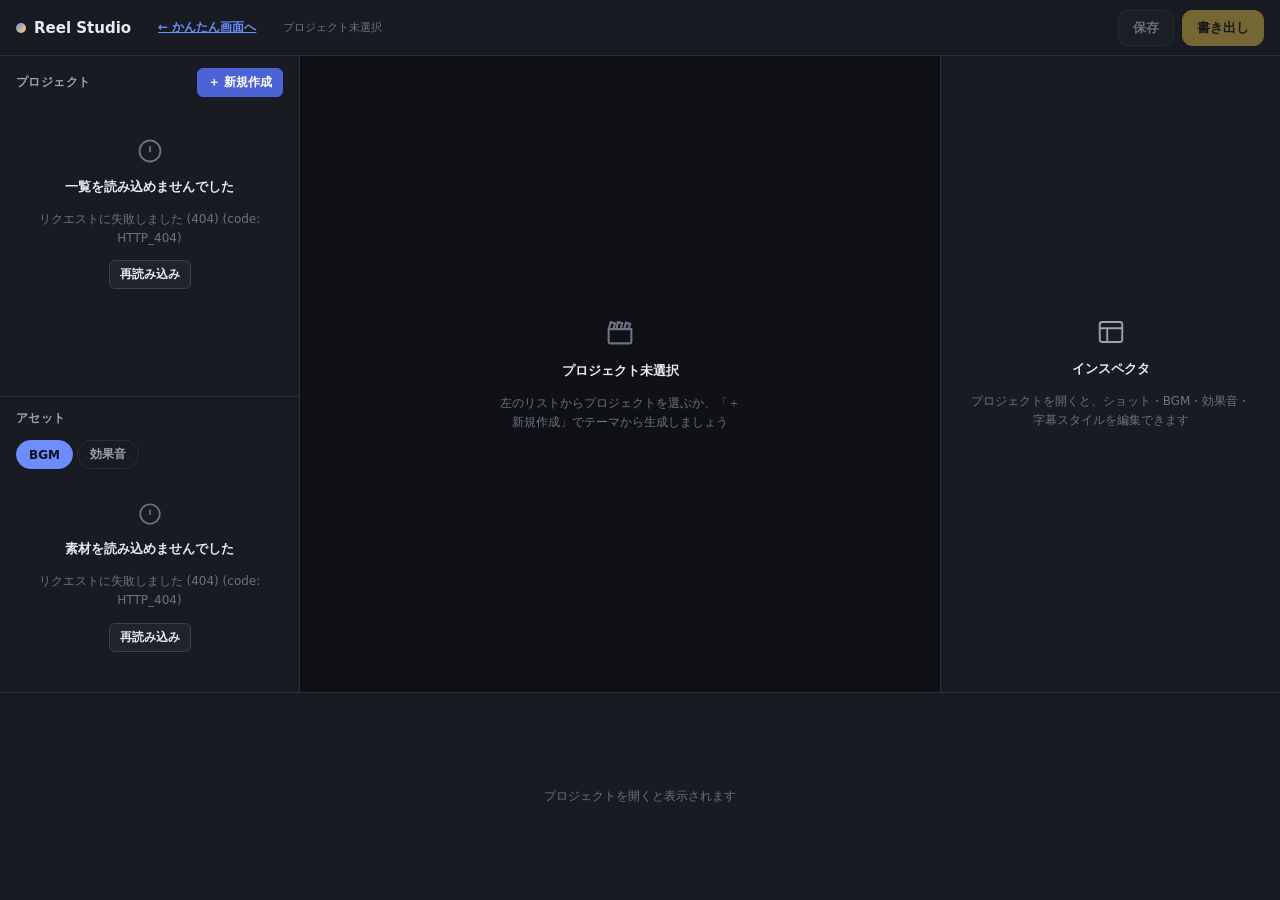
==== studio/web/pro.html @ 77974818 "Studio: add bright "simple mode" as default UI, keep pro UI behind ?pro=1 初心者・高校生でも迷わないよう、Studioを2モー" ====
<!DOCTYPE html>
<html lang="ja">
<head>
  <meta charset="UTF-8" />
  <meta name="viewport" content="width=device-width, initial-scale=1.0" />
  <title>Reel Studio — リール編集</title>
  <meta name="color-scheme" content="dark" />
  <link rel="stylesheet" href="./styles/tokens.css" />
  <link rel="stylesheet" href="./styles/base.css" />
  <link rel="stylesheet" href="./styles/layout.css" />
  <link rel="stylesheet" href="./styles/components.css" />
</head>
<body>
  <a class="visually-hidden" href="#pane-inspector">インスペクタへスキップ</a>

  <div class="app-shell" id="app-shell">
    <header class="app-header" id="app-header">
      <!-- ヘッダーは app.js が描画（プロジェクト名・保存/書き出し・進捗） -->
    </header>

    <section class="pane pane-left" aria-label="プロジェクトとアセット">
      <div class="pane-left__section" id="pane-projects"></div>
      <div class="pane-left__section" id="pane-assets"></div>
    </section>

    <section class="pane pane-center" id="pane-preview" aria-label="プレビュー"></section>

    <section class="pane pane-right" id="pane-inspector" aria-label="インスペクタ" tabindex="-1"></section>

    <section class="pane pane-timeline" id="pane-timeline" aria-label="タイムライン"></section>
  </div>

  <script type="module" src="./app.js"></script>
</body>
</html>
---- studio/web/styles/tokens.css ----
/* Reel Studio — デザイントークン（docs/STUDIO-DESIGN.md 準拠） */
:root {
  /* ベースカラー（設計書指定） */
  --bg: #0F1115;
  --panel: #181B22;
  --panel-raised: #1F232C;
  --border: #2A2F3A;
  --border-strong: #3A4152;
  --text: #E8EAF0;
  --text-dim: #9AA1B2;
  --text-faint: #6B7284;
  --accent: #6C8CFF;      /* ブランドアクセント（境界線・リンク・フォーカス表示用） */
  --accent2: #FFD84D;     /* セカンダリアクセント（強調バッジ・警告寄りの見出し） */

  /* ボタン塗りつぶし用の派生シェード（WCAG AA 文字コントラスト確保のため算出） */
  --accent-fill: #4C63D6;      /* accent の濃色版。白文字とのコントラスト比 ≈ 5.1:1 */
  --accent-fill-hover: #5A72E8;
  --accent2-fill: #FFD84D;     /* 濃色テキストとのコントラスト比 ≈ 12:1 */
  --accent2-fill-hover: #FFE07A;

  --danger: #FF6B6B;
  --danger-fill: #E5484D;
  --success: #4ADE80;
  --warning: #FFB84D;

  --radius: 10px;
  --radius-sm: 6px;
  --radius-lg: 14px;

  --font-ui: "Inter", "Noto Sans JP", -apple-system, BlinkMacSystemFont,
    "Hiragino Sans", "Hiragino Kaku Gothic ProN", "Yu Gothic", "Segoe UI",
    system-ui, sans-serif;
  --font-mono: ui-monospace, "SF Mono", Menlo, Consolas, monospace;

  --shadow-1: 0 1px 2px rgba(0, 0, 0, 0.4);
  --shadow-2: 0 4px 16px rgba(0, 0, 0, 0.45);
  --shadow-3: 0 12px 32px rgba(0, 0, 0, 0.55);

  --space-1: 4px;
  --space-2: 8px;
  --space-3: 12px;
  --space-4: 16px;
  --space-5: 24px;
  --space-6: 32px;

  --transition-fast: 120ms ease;
  --transition-base: 200ms ease;

  --focus-ring: 0 0 0 2px var(--bg), 0 0 0 4px var(--accent);

  --z-toast: 1000;
  --z-overlay: 500;
  --z-sticky: 100;
}

/* ---------------------------------------------------------------------
 * かんたんモード用トークン（明るいテーマ）
 * `.theme-simple` を <html> に付けたときだけ有効化する。プロモードの
 * 既存ダークテーマ（:root の値）には一切影響しない。
 * ------------------------------------------------------------------- */
.theme-simple {
  --bg: #F6F8FE;
  --panel: #FFFFFF;
  --panel-raised: #FFFFFF;
  --border: #E4E9F4;
  --border-strong: #C9D3EE;
  --text: #1F2430;
  --text-dim: #66708A;
  --text-faint: #8891A8;

  --accent: #5B7CFF;
  --accent2: #9B6CFF;
  --accent-fill: #5B7CFF;
  --accent-fill-hover: #4A6AE8;
  --accent2-fill: #9B6CFF;
  --accent2-fill-hover: #8A5AE8;

  --danger: #E5484D;
  --danger-fill: #E5484D;
  --success: #34C77B;
  --warning: #FF8A5C;

  --radius: 16px;
  --radius-sm: 12px;
  --radius-lg: 20px;

  --shadow-1: 0 2px 8px rgba(31, 36, 48, 0.06);
  --shadow-2: 0 8px 24px rgba(31, 36, 48, 0.10);
  --shadow-3: 0 16px 40px rgba(31, 36, 48, 0.14);

  --focus-ring: 0 0 0 2px #ffffff, 0 0 0 4px var(--accent);

  color-scheme: light;
}
---- studio/web/styles/base.css ----
/* Reel Studio — ベースリセット・タイポグラフィ */
*, *::before, *::after { box-sizing: border-box; }

html, body {
  height: 100%;
  margin: 0;
  padding: 0;
}

body {
  background: var(--bg);
  color: var(--text);
  font-family: var(--font-ui);
  font-size: 14px;
  line-height: 1.6;
  -webkit-font-smoothing: antialiased;
  overflow: hidden; /* アプリシェルは自前でスクロール領域を管理 */
}

h1, h2, h3, h4, p { margin: 0; }

button, input, select, textarea {
  font-family: inherit;
  font-size: inherit;
  color: inherit;
}

button {
  background: none;
  border: none;
  cursor: pointer;
  color: var(--text);
}
button:disabled { cursor: not-allowed; opacity: 0.45; }

a { color: var(--accent); }

::selection { background: var(--accent-fill); color: #fff; }

/* スクロールバー（ダーク基調に統一） */
::-webkit-scrollbar { width: 8px; height: 8px; }
::-webkit-scrollbar-track { background: transparent; }
::-webkit-scrollbar-thumb { background: var(--border-strong); border-radius: 8px; }
::-webkit-scrollbar-thumb:hover { background: var(--text-faint); }

/* フォーカスリング（キーボード操作の可視化を必須化） */
:focus { outline: none; }
:focus-visible {
  outline: none;
  box-shadow: var(--focus-ring);
  border-radius: var(--radius-sm);
}

.visually-hidden {
  position: absolute;
  width: 1px; height: 1px;
  padding: 0; margin: -1px;
  overflow: hidden;
  clip: rect(0, 0, 0, 0);
  white-space: nowrap;
  border: 0;
}

svg { display: block; }
---- studio/web/styles/layout.css ----
/* Reel Studio — アプリシェルのグリッドレイアウト */

.app-shell {
  display: grid;
  grid-template-columns: 300px minmax(0, 1fr) 340px;
  grid-template-rows: 56px minmax(0, 1fr) 208px;
  grid-template-areas:
    "header header header"
    "left   center right"
    "timeline timeline timeline";
  height: 100vh;
  width: 100vw;
  overflow: hidden;
}

.app-header {
  grid-area: header;
  display: flex;
  align-items: center;
  gap: var(--space-4);
  padding: 0 var(--space-4);
  background: var(--panel);
  border-bottom: 1px solid var(--border);
  z-index: var(--z-sticky);
}

.app-header__brand {
  display: flex;
  align-items: center;
  gap: var(--space-2);
  font-weight: 700;
  font-size: 15px;
  white-space: nowrap;
}
.app-header__brand .logo-dot {
  width: 10px; height: 10px;
  border-radius: 50%;
  background: linear-gradient(135deg, var(--accent), var(--accent2));
  flex: none;
}

.app-header__project {
  display: flex;
  align-items: center;
  gap: var(--space-2);
  min-width: 0;
  flex: 1;
}
.app-header__project-title {
  font-weight: 600;
  overflow: hidden;
  text-overflow: ellipsis;
  white-space: nowrap;
  max-width: 360px;
}

.app-header__actions {
  display: flex;
  align-items: center;
  gap: var(--space-2);
  flex: none;
}

.pane {
  min-height: 0;
  min-width: 0;
  display: flex;
  flex-direction: column;
  overflow: hidden;
}

.pane-left {
  grid-area: left;
  background: var(--panel);
  border-right: 1px solid var(--border);
  display: grid;
  grid-template-rows: minmax(0, 1.15fr) minmax(0, 1fr);
}

.pane-left__section {
  min-height: 0;
  display: flex;
  flex-direction: column;
  overflow: hidden;
}
.pane-left__section + .pane-left__section {
  border-top: 1px solid var(--border);
}

.pane-center {
  grid-area: center;
  background: var(--bg);
  display: flex;
  flex-direction: column;
  align-items: center;
  justify-content: center;
  padding: var(--space-5);
  overflow: hidden;
  position: relative;
}

.pane-right {
  grid-area: right;
  background: var(--panel);
  border-left: 1px solid var(--border);
  overflow-y: auto;
}

.pane-timeline {
  grid-area: timeline;
  background: var(--panel);
  border-top: 1px solid var(--border);
  overflow: hidden;
  display: flex;
  flex-direction: column;
}

.section-heading {
  display: flex;
  align-items: center;
  justify-content: space-between;
  padding: var(--space-3) var(--space-4);
  font-size: 12px;
  font-weight: 700;
  letter-spacing: 0.04em;
  text-transform: uppercase;
  color: var(--text-dim);
  flex: none;
}

.scroll-y { overflow-y: auto; overflow-x: hidden; }
.scroll-x { overflow-x: auto; overflow-y: hidden; }

@media (max-width: 1180px) {
  .app-shell {
    grid-template-columns: 260px minmax(0, 1fr) 300px;
  }
}
---- studio/web/styles/components.css ----
/* Reel Studio — コンポーネントスタイル */

/* ---------- ボタン ---------- */
.btn {
  display: inline-flex;
  align-items: center;
  justify-content: center;
  gap: var(--space-2);
  padding: 8px 14px;
  border-radius: var(--radius);
  border: 1px solid var(--border-strong);
  background: var(--panel-raised);
  font-weight: 600;
  font-size: 13px;
  white-space: nowrap;
  transition: background var(--transition-fast), border-color var(--transition-fast), transform var(--transition-fast);
}
.btn:hover:not(:disabled) { background: #262B36; border-color: var(--text-faint); }
.btn:active:not(:disabled) { transform: translateY(1px); }
.btn:disabled, .btn[aria-disabled="true"] {
  opacity: 0.4;
  cursor: not-allowed;
  pointer-events: none;
}

.btn--primary {
  background: var(--accent-fill);
  border-color: var(--accent-fill);
  color: #fff;
}
.btn--primary:hover:not(:disabled) { background: var(--accent-fill-hover); border-color: var(--accent-fill-hover); }

.btn--accent2 {
  background: var(--accent2-fill);
  border-color: var(--accent2-fill);
  color: #16130a;
}
.btn--accent2:hover:not(:disabled) { background: var(--accent2-fill-hover); }

.btn--danger { color: var(--danger); border-color: rgba(255,107,107,0.4); }
.btn--danger:hover:not(:disabled) { background: rgba(255,107,107,0.12); }

.btn--ghost { border-color: transparent; background: transparent; }
.btn--ghost:hover:not(:disabled) { background: rgba(255,255,255,0.06); }

.btn--sm { padding: 5px 10px; font-size: 12px; border-radius: var(--radius-sm); }
.btn--icon { padding: 7px; width: 32px; height: 32px; border-radius: var(--radius-sm); }
.btn--block { width: 100%; }

/* ---------- バッジ / ステータス ---------- */
.badge {
  display: inline-flex;
  align-items: center;
  gap: 4px;
  padding: 2px 8px;
  border-radius: 999px;
  font-size: 11px;
  font-weight: 700;
  letter-spacing: 0.02em;
  border: 1px solid transparent;
}
.badge::before { content: ""; width: 6px; height: 6px; border-radius: 50%; background: currentColor; flex: none; }
.badge--draft { color: var(--text-dim); background: rgba(154,161,178,0.12); }
.badge--generating { color: var(--accent2); background: rgba(255,216,77,0.12); }
.badge--ready { color: var(--success); background: rgba(74,222,128,0.12); }
.badge--rendering { color: var(--accent); background: rgba(108,140,255,0.14); }
.badge--failed { color: var(--danger); background: rgba(255,107,107,0.12); }

/* ---------- フォーム ---------- */
.field { display: flex; flex-direction: column; gap: 6px; margin-bottom: var(--space-3); }
.field label { font-size: 12px; font-weight: 600; color: var(--text-dim); }
.field-hint { font-size: 11px; color: var(--text-faint); }

.input, .select, .textarea {
  background: var(--bg);
  border: 1px solid var(--border);
  border-radius: var(--radius-sm);
  padding: 8px 10px;
  color: var(--text);
  width: 100%;
}
.input:hover, .select:hover, .textarea:hover { border-color: var(--border-strong); }
.input:focus-visible, .select:focus-visible, .textarea:focus-visible {
  border-color: var(--accent);
  box-shadow: var(--focus-ring);
}
.textarea { resize: vertical; min-height: 64px; line-height: 1.5; }

.toggle {
  position: relative;
  display: inline-flex;
  align-items: center;
  width: 40px; height: 22px;
  border-radius: 999px;
  background: var(--border-strong);
  border: 1px solid transparent;
  flex: none;
  transition: background var(--transition-fast);
}
.toggle::after {
  content: "";
  position: absolute;
  top: 2px; left: 2px;
  width: 16px; height: 16px;
  border-radius: 50%;
  background: var(--text);
  transition: transform var(--transition-fast);
}
.toggle[aria-checked="true"] { background: var(--accent-fill); }
.toggle[aria-checked="true"]::after { transform: translateX(18px); background: #fff; }

.slider-row { display: flex; align-items: center; gap: var(--space-3); }
.slider-row input[type="range"] { flex: 1; }
.slider-value { font-size: 12px; color: var(--text-dim); min-width: 46px; text-align: right; font-variant-numeric: tabular-nums; }

input[type="range"] {
  -webkit-appearance: none;
  appearance: none;
  height: 4px;
  background: var(--border);
  border-radius: 999px;
  outline: none;
}
input[type="range"]::-webkit-slider-thumb {
  -webkit-appearance: none;
  width: 14px; height: 14px;
  border-radius: 50%;
  background: var(--accent);
  border: 2px solid var(--bg);
  cursor: pointer;
  margin-top: -5px;
}
input[type="range"]::-webkit-slider-runnable-track { height: 4px; border-radius: 999px; }
input[type="range"]:focus-visible::-webkit-slider-thumb { box-shadow: 0 0 0 4px rgba(108,140,255,0.35); }

input[type="color"] {
  -webkit-appearance: none;
  appearance: none;
  width: 34px; height: 28px;
  border: 1px solid var(--border);
  border-radius: var(--radius-sm);
  background: none;
  padding: 2px;
  cursor: pointer;
}
input[type="color"]::-webkit-color-swatch { border-radius: 4px; border: none; }

/* デュアルレンジ（トリム）スライダー */
.dual-range {
  position: relative;
  height: 28px;
  display: flex;
  align-items: center;
}
.dual-range__track {
  position: absolute;
  left: 0; right: 0; height: 4px;
  background: var(--border);
  border-radius: 999px;
}
.dual-range__fill {
  position: absolute;
  height: 4px;
  background: var(--accent);
  border-radius: 999px;
}
.dual-range input[type="range"] {
  position: absolute;
  left: 0; right: 0; width: 100%;
  background: none;
  pointer-events: none;
}
.dual-range input[type="range"]::-webkit-slider-thumb { pointer-events: auto; }

/* ---------- カード ---------- */
.card {
  border: 1px solid var(--border);
  border-radius: var(--radius);
  background: var(--panel-raised);
  padding: var(--space-3);
  transition: border-color var(--transition-fast), background var(--transition-fast);
}

.project-card {
  display: flex;
  gap: var(--space-3);
  align-items: center;
  cursor: pointer;
  margin: 0 var(--space-3) var(--space-2);
}
.project-card:hover { border-color: var(--border-strong); background: #232833; }
.project-card[aria-current="true"] { border-color: var(--accent); box-shadow: 0 0 0 1px var(--accent); }
.project-card__thumb {
  width: 40px; height: 64px;
  border-radius: 6px;
  flex: none;
  background: linear-gradient(160deg, #232838, #12141a);
  display: flex; align-items: center; justify-content: center;
  color: var(--text-faint);
  overflow: hidden;
}
.project-card__body { min-width: 0; flex: 1; }
.project-card__title {
  font-weight: 600; font-size: 13px;
  overflow: hidden; text-overflow: ellipsis; white-space: nowrap;
  margin-bottom: 4px;
}
.project-card__meta { display: flex; align-items: center; gap: 8px; font-size: 11px; color: var(--text-faint); }

/* ---------- アセットブラウザ ---------- */
.asset-tabs { display: flex; gap: 4px; padding: 0 var(--space-4) var(--space-2); flex: none; }
.asset-tab {
  padding: 5px 12px;
  border-radius: 999px;
  font-size: 12px;
  font-weight: 600;
  color: var(--text-dim);
  border: 1px solid var(--border);
}
.asset-tab[aria-selected="true"] { color: var(--bg); background: var(--accent); border-color: var(--accent); }

.asset-row {
  display: flex;
  align-items: center;
  gap: var(--space-2);
  padding: 8px var(--space-4);
  border-bottom: 1px solid var(--border);
  font-size: 12px;
}
.asset-row:hover { background: rgba(255,255,255,0.03); }
.asset-row__name { flex: 1; min-width: 0; overflow: hidden; text-overflow: ellipsis; white-space: nowrap; font-weight: 600; }
.asset-row__meta { color: var(--text-faint); font-size: 11px; }
.asset-row.is-playing .asset-row__name { color: var(--accent); }

.play-btn {
  width: 26px; height: 26px;
  border-radius: 50%;
  border: 1px solid var(--border-strong);
  display: flex; align-items: center; justify-content: center;
  flex: none;
}
.play-btn:hover { border-color: var(--accent); color: var(--accent); }

/* ---------- プレビュー ---------- */
.preview-frame {
  position: relative;
  width: 100%;
  max-width: 100%;
  height: 100%;
  max-height: 100%;
  aspect-ratio: 9 / 16;
  background: #000;
  border-radius: var(--radius-lg);
  overflow: hidden;
  border: 1px solid var(--border);
  box-shadow: var(--shadow-3);
  margin: 0 auto;
}
.preview-frame video {
  position: absolute; inset: 0;
  width: 100%; height: 100%;
  object-fit: cover;
  background: #000;
}
.preview-frame__placeholder {
  position: absolute; inset: 0;
  display: flex; align-items: center; justify-content: center;
  background: radial-gradient(circle at 50% 30%, #232a3d 0%, #0b0d12 75%);
  color: var(--text-dim);
}
.preview-caption {
  position: absolute;
  left: 6%; right: 6%;
  text-align: center;
  font-weight: 800;
  text-shadow: 0 2px 8px rgba(0,0,0,0.8), 0 0 2px rgba(0,0,0,0.6);
  line-height: 1.35;
  pointer-events: none;
  word-break: keep-all;
}
.preview-caption--lower { bottom: 14%; }
.preview-caption--upper { top: 10%; }
.preview-caption--center { top: 50%; transform: translateY(-50%); }

.preview-overlay {
  position: absolute; inset: 0;
  display: flex; flex-direction: column; align-items: center; justify-content: center;
  gap: var(--space-3);
  background: rgba(8, 9, 13, 0.94);
  backdrop-filter: blur(6px);
  color: var(--text);
  text-align: center;
  padding: var(--space-4);
  z-index: 2;
}
.preview-controls {
  position: absolute;
  left: 0; right: 0; bottom: 0;
  display: flex;
  align-items: center;
  gap: var(--space-2);
  padding: 10px var(--space-3);
  background: linear-gradient(0deg, rgba(0,0,0,0.75), transparent);
}
.preview-controls .btn--icon { color: #fff; }
.preview-seek {
  flex: 1;
}
.preview-time { font-size: 11px; color: #E8EAF0; font-variant-numeric: tabular-nums; min-width: 74px; text-align: center; }

.preview-empty {
  display: flex; flex-direction: column; align-items: center; gap: var(--space-3);
  color: var(--text-dim);
  text-align: center;
  max-width: 320px;
}
.preview-empty svg { color: var(--text-faint); }

/* ---------- インスペクタ ---------- */
.inspector-section { padding: var(--space-4); border-bottom: 1px solid var(--border); }
.inspector-section h3 {
  font-size: 12px; font-weight: 700; text-transform: uppercase; letter-spacing: 0.04em;
  color: var(--text-dim); margin-bottom: var(--space-3);
  display: flex; align-items: center; justify-content: space-between;
}

.sfx-item {
  border: 1px solid var(--border);
  border-radius: var(--radius-sm);
  padding: var(--space-2) var(--space-3);
  margin-bottom: var(--space-2);
  display: grid;
  grid-template-columns: 1fr auto;
  gap: var(--space-2);
  align-items: center;
}
.sfx-item.is-highlighted { border-color: var(--accent2); box-shadow: 0 0 0 1px var(--accent2); }
.sfx-item__row { display: flex; gap: var(--space-2); align-items: center; grid-column: 1 / -1; }
.sfx-item__row + .sfx-item__row { margin-top: 6px; }
.sfx-item__num { width: 84px; }

/* ---------- タイムライン ---------- */
.timeline-toolbar {
  display: flex; align-items: center; justify-content: space-between;
  padding: var(--space-2) var(--space-4);
  flex: none;
  border-bottom: 1px solid var(--border);
}
.timeline-body {
  flex: 1;
  display: flex;
  min-height: 0;
}
.timeline-tracklabels {
  flex: none;
  width: 88px;
  display: flex;
  flex-direction: column;
  border-right: 1px solid var(--border);
  background: var(--panel);
}
.timeline-tracklabels > div {
  display: flex; align-items: center;
  padding: 0 var(--space-2);
  font-size: 11px; color: var(--text-faint); font-weight: 600;
  border-bottom: 1px solid var(--border);
}
.timeline-scroll {
  flex: 1;
  overflow-x: auto;
  overflow-y: hidden;
  position: relative;
}
.timeline-tracks {
  position: relative;
  height: 100%;
}
.timeline-ruler {
  height: 28px;
  position: relative;
  border-bottom: 1px solid var(--border);
}
.timeline-ruler__tick {
  position: absolute;
  top: 0; bottom: 0;
  border-left: 1px solid var(--border);
  font-size: 10px;
  color: var(--text-faint);
  padding-left: 4px;
  padding-top: 6px;
}
.timeline-track {
  height: 44px;
  position: relative;
  border-bottom: 1px solid var(--border);
}
.timeline-track--bgm { height: 36px; background: rgba(255,216,77,0.03); }
.timeline-track--sfx { height: 28px; background: rgba(255,122,89,0.03); }
.timeline-track--shots { height: 72px; }

.bgm-band {
  position: absolute;
  top: 6px; bottom: 6px;
  border-radius: 6px;
  background: repeating-linear-gradient(90deg, rgba(255,216,77,0.28) 0 8px, rgba(255,216,77,0.16) 8px 16px);
  border: 1px solid rgba(255,216,77,0.5);
  display: flex; align-items: center;
  padding: 0 8px;
  font-size: 11px;
  color: #FFD84D;
  overflow: hidden;
  white-space: nowrap;
}

/* SFXマーカーは専用トラック行（.timeline-track--sfx）に配置し、BGM帯とは重ならない（BUG-8） */
.sfx-marker {
  position: absolute;
  top: 8px;
  width: 12px; height: 12px;
  transform: translateX(-50%) rotate(45deg);
  background: var(--accent2);
  border-radius: 2px;
  cursor: pointer;
  box-shadow: 0 0 0 2px var(--panel);
}
.sfx-marker:hover, .sfx-marker.is-selected { background: #fff; }

.shot-block {
  position: absolute;
  top: 6px; bottom: 6px;
  border-radius: var(--radius-sm);
  background: var(--panel-raised);
  border: 1px solid var(--border-strong);
  overflow: hidden;
  cursor: pointer;
  display: flex;
  flex-direction: column;
  min-width: 30px;
}
.shot-block:hover { border-color: var(--accent); }
.shot-block[aria-selected="true"] {
  border-color: var(--accent);
  box-shadow: 0 0 0 2px rgba(108,140,255,0.45);
}
.shot-block.is-disabled { opacity: 0.4; }
.shot-block__thumb {
  flex: 1;
  background: linear-gradient(160deg, #262c3b, #14161c);
  position: relative;
}
.shot-block__label {
  font-size: 10px;
  padding: 2px 6px;
  color: var(--text-dim);
  background: rgba(0,0,0,0.35);
  white-space: nowrap;
  overflow: hidden;
  text-overflow: ellipsis;
}
.shot-block__badge {
  position: absolute; top: 4px; right: 4px;
  font-size: 9px;
  padding: 1px 5px;
  border-radius: 999px;
  background: rgba(0,0,0,0.55);
  color: var(--text-dim);
}
.trim-handle {
  position: absolute;
  top: 0; bottom: 0;
  width: 8px;
  background: var(--accent);
  cursor: ew-resize;
  z-index: 2;
  opacity: 0.85;
}
.trim-handle:hover, .trim-handle:active { opacity: 1; }
.trim-handle--left { left: 0; border-radius: var(--radius-sm) 0 0 var(--radius-sm); }
.trim-handle--right { right: 0; border-radius: 0 var(--radius-sm) var(--radius-sm) 0; }
.playhead {
  position: absolute;
  top: 0; bottom: 0;
  width: 2px;
  background: var(--danger);
  z-index: 3;
  pointer-events: none;
}

/* ---------- 空/ローディング/エラー 共通ステート ---------- */
.state-block {
  display: flex; flex-direction: column; align-items: center; justify-content: center;
  gap: var(--space-3);
  padding: var(--space-5) var(--space-4);
  text-align: center;
  color: var(--text-dim);
  flex: 1;
}
.state-block__icon { color: var(--text-faint); }
.state-block__title { font-weight: 700; color: var(--text); font-size: 13px; }
.state-block__desc { font-size: 12px; color: var(--text-faint); max-width: 280px; word-break: keep-all; overflow-wrap: normal; }

.skeleton {
  background: linear-gradient(90deg, var(--panel-raised) 25%, #262b36 37%, var(--panel-raised) 63%);
  background-size: 400% 100%;
  animation: skeleton-loading 1.4s ease infinite;
  border-radius: var(--radius-sm);
}
@keyframes skeleton-loading {
  0% { background-position: 100% 50%; }
  100% { background-position: 0 50%; }
}
.skeleton-row { height: 56px; margin: 0 var(--space-3) var(--space-2); border-radius: var(--radius); }
.skeleton-line { height: 12px; margin-bottom: 8px; border-radius: 4px; }

.spinner {
  width: 22px; height: 22px;
  border-radius: 50%;
  border: 2.5px solid var(--border-strong);
  border-top-color: var(--accent);
  animation: spin 0.8s linear infinite;
}
@keyframes spin { to { transform: rotate(360deg); } }

.progress-bar {
  width: 100%;
  max-width: 280px;
  height: 6px;
  border-radius: 999px;
  background: var(--border);
  overflow: hidden;
}
.progress-bar__fill {
  height: 100%;
  background: linear-gradient(90deg, var(--accent), var(--accent2));
  border-radius: 999px;
  transition: width 200ms ease;
}
.progress-label { font-size: 12px; color: var(--text-dim); }

.header-progress {
  display: flex; align-items: center; gap: var(--space-2);
  font-size: 12px; color: var(--text-dim);
}
.header-progress .progress-bar { width: 140px; }

/* ---------- トースト ---------- */
.toast-stack {
  position: fixed;
  top: 16px; right: 16px;
  z-index: var(--z-toast);
  display: flex; flex-direction: column; gap: 8px;
  width: 320px;
  max-width: calc(100vw - 32px);
}
.toast {
  border-radius: var(--radius);
  border: 1px solid var(--border-strong);
  background: var(--panel-raised);
  box-shadow: var(--shadow-2);
  padding: 10px 12px;
  display: flex;
  gap: 10px;
  align-items: flex-start;
  animation: toast-in 180ms ease;
}
@keyframes toast-in { from { opacity: 0; transform: translateY(-6px); } to { opacity: 1; transform: none; } }
.toast--success { border-left: 3px solid var(--success); }
.toast--error { border-left: 3px solid var(--danger); }
.toast--info { border-left: 3px solid var(--accent); }
.toast__icon { flex: none; margin-top: 1px; }
.toast__body { flex: 1; min-width: 0; }
.toast__title { font-weight: 700; font-size: 13px; margin-bottom: 2px; }
.toast__desc { font-size: 12px; color: var(--text-dim); word-break: break-word; }
.toast__code { font-family: var(--font-mono); font-size: 10px; color: var(--text-faint); margin-top: 2px; }
.toast__close { flex: none; color: var(--text-faint); }

/* ---------- モーダル(新規作成フォーム) ---------- */
.inline-form {
  padding: var(--space-3);
  border-top: 1px solid var(--border);
  background: var(--panel-raised);
}
.form-actions { display: flex; gap: var(--space-2); margin-top: var(--space-3); }

.unsaved-dot {
  width: 7px; height: 7px; border-radius: 50%;
  background: var(--accent2);
  display: inline-block;
  margin-left: 4px;
}

.divider { height: 1px; background: var(--border); margin: var(--space-3) 0; border: none; }

.tag-mono { font-family: var(--font-mono); font-size: 11px; color: var(--text-faint); }
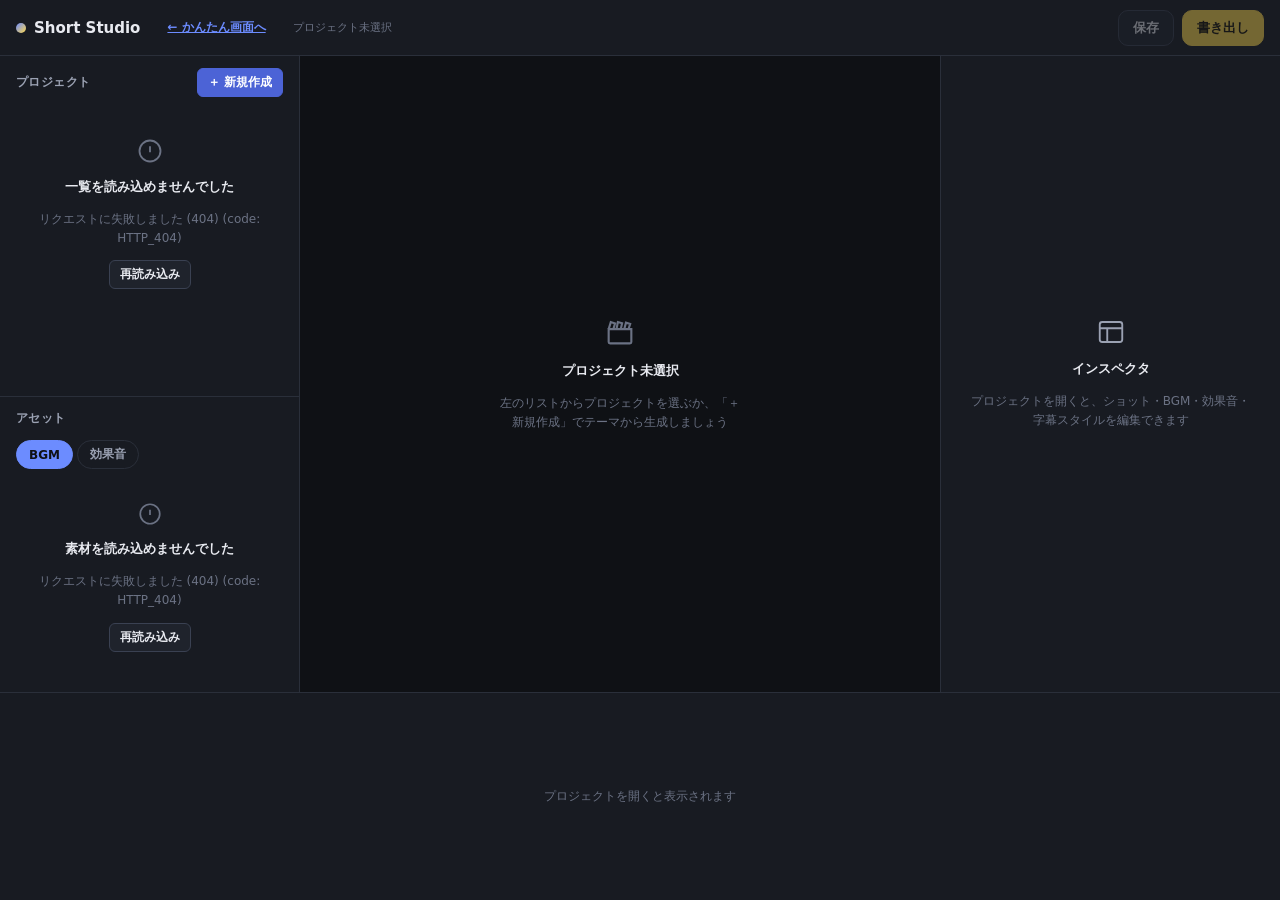
==== commit 879bf2c4: "feat(audio+ui): BGMなしオプション(既定none) と Short Studio 表示名リブランド BGM の付け方を config.audio.bgm_mode ("auto"|"" ====
--- a/studio/web/pro.html
+++ b/studio/web/pro.html
@@ -3,7 +3,7 @@
 <head>
   <meta charset="UTF-8" />
   <meta name="viewport" content="width=device-width, initial-scale=1.0" />
-  <title>Reel Studio — リール編集</title>
+  <title>Short Studio — ショート動画編集</title>
   <meta name="color-scheme" content="dark" />
   <link rel="stylesheet" href="./styles/tokens.css" />
   <link rel="stylesheet" href="./styles/base.css" />
--- a/studio/web/styles/tokens.css
+++ b/studio/web/styles/tokens.css
@@ -59,34 +59,34 @@
  * 既存ダークテーマ（:root の値）には一切影響しない。
  * ------------------------------------------------------------------- */
 .theme-simple {
-  --bg: #F6F8FE;
+  --bg: #F7F8FC;
   --panel: #FFFFFF;
   --panel-raised: #FFFFFF;
-  --border: #E4E9F4;
-  --border-strong: #C9D3EE;
+  --border: #E3E6EE;
+  --border-strong: #C7CCDC;
   --text: #1F2430;
   --text-dim: #66708A;
   --text-faint: #8891A8;
 
-  --accent: #5B7CFF;
-  --accent2: #9B6CFF;
-  --accent-fill: #5B7CFF;
-  --accent-fill-hover: #4A6AE8;
-  --accent2-fill: #9B6CFF;
-  --accent2-fill-hover: #8A5AE8;
+  --accent: #4F6BFF;
+  --accent2: #8B6CE0;
+  --accent-fill: #4F6BFF;
+  --accent-fill-hover: #3D59EE;
+  --accent2-fill: #8B6CE0;
+  --accent2-fill-hover: #7A5BD0;
 
   --danger: #E5484D;
   --danger-fill: #E5484D;
-  --success: #34C77B;
-  --warning: #FF8A5C;
+  --success: #2FAE6D;
+  --warning: #E08A3C;
 
-  --radius: 16px;
-  --radius-sm: 12px;
-  --radius-lg: 20px;
+  --radius: 10px;
+  --radius-sm: 8px;
+  --radius-lg: 12px;
 
-  --shadow-1: 0 2px 8px rgba(31, 36, 48, 0.06);
-  --shadow-2: 0 8px 24px rgba(31, 36, 48, 0.10);
-  --shadow-3: 0 16px 40px rgba(31, 36, 48, 0.14);
+  --shadow-1: 0 1px 3px rgba(31, 36, 48, 0.05);
+  --shadow-2: 0 4px 12px rgba(31, 36, 48, 0.07);
+  --shadow-3: 0 10px 24px rgba(31, 36, 48, 0.10);
 
   --focus-ring: 0 0 0 2px #ffffff, 0 0 0 4px var(--accent);
 
